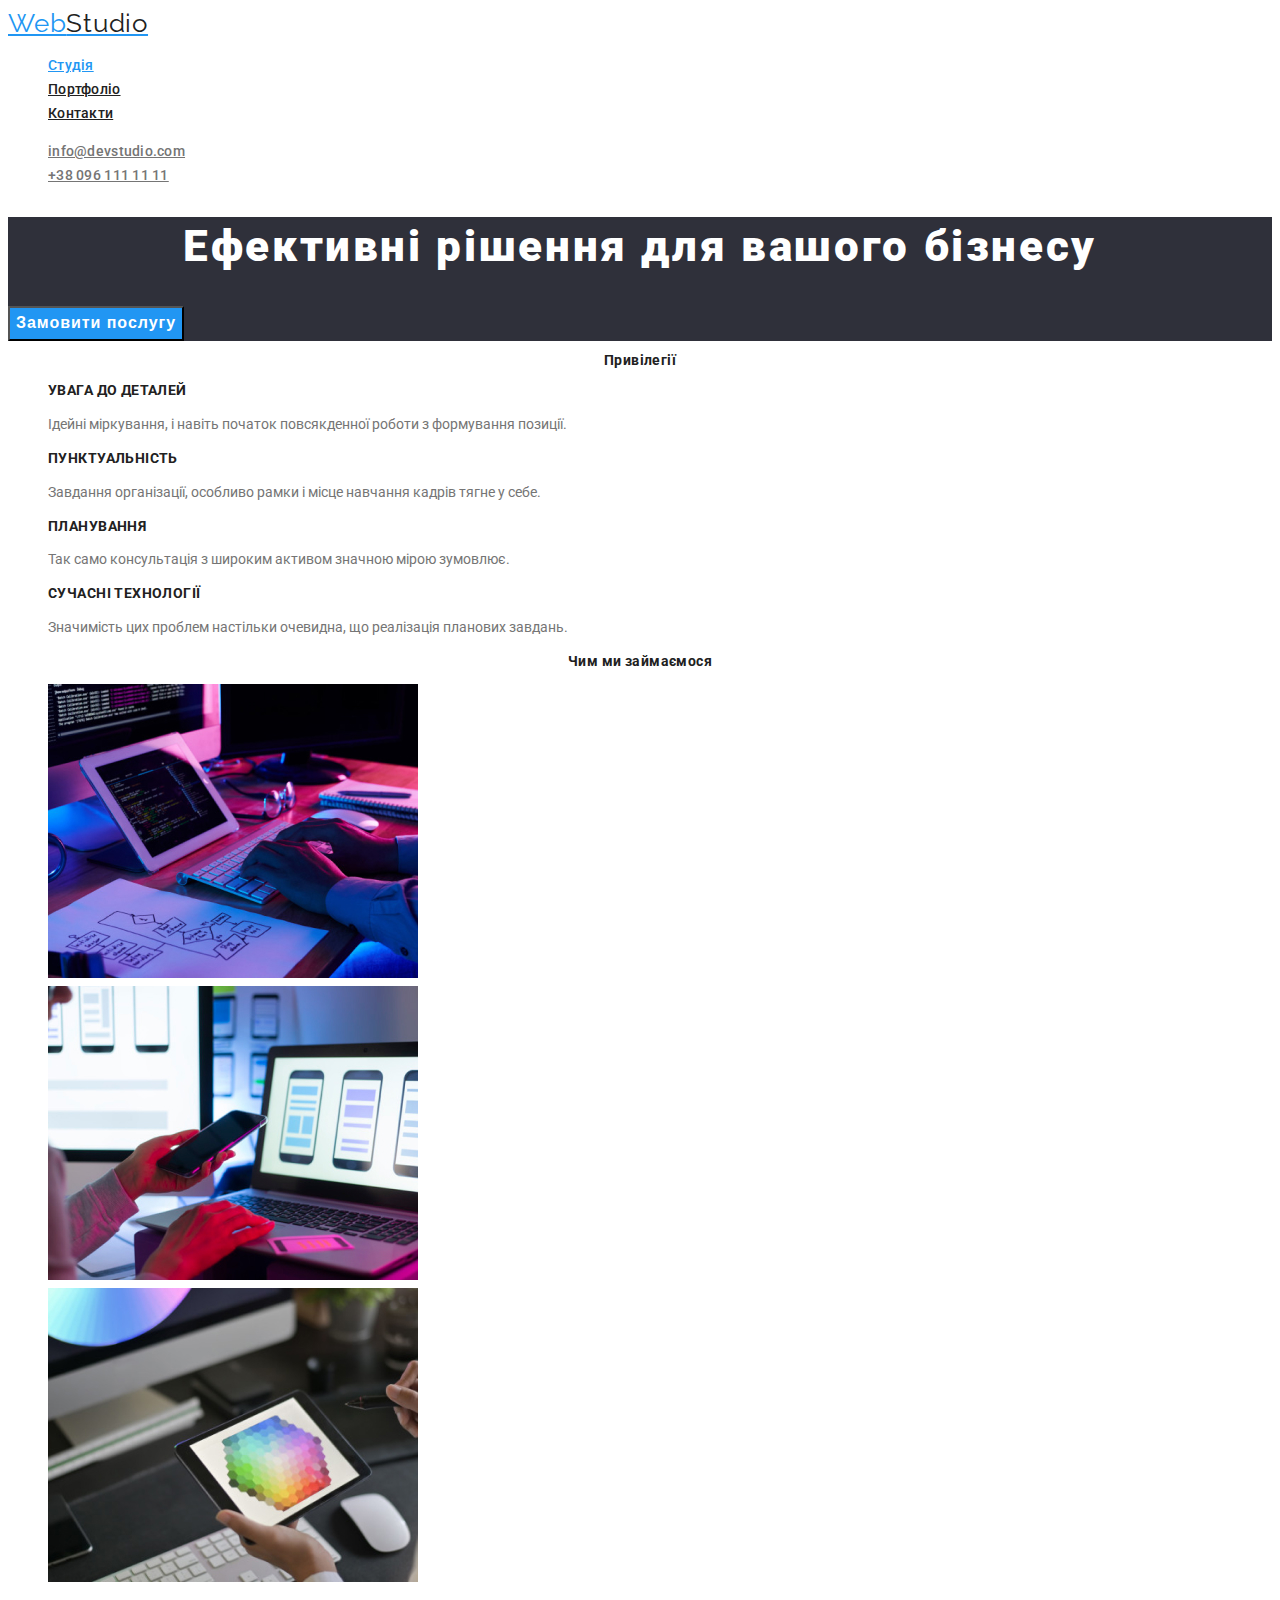
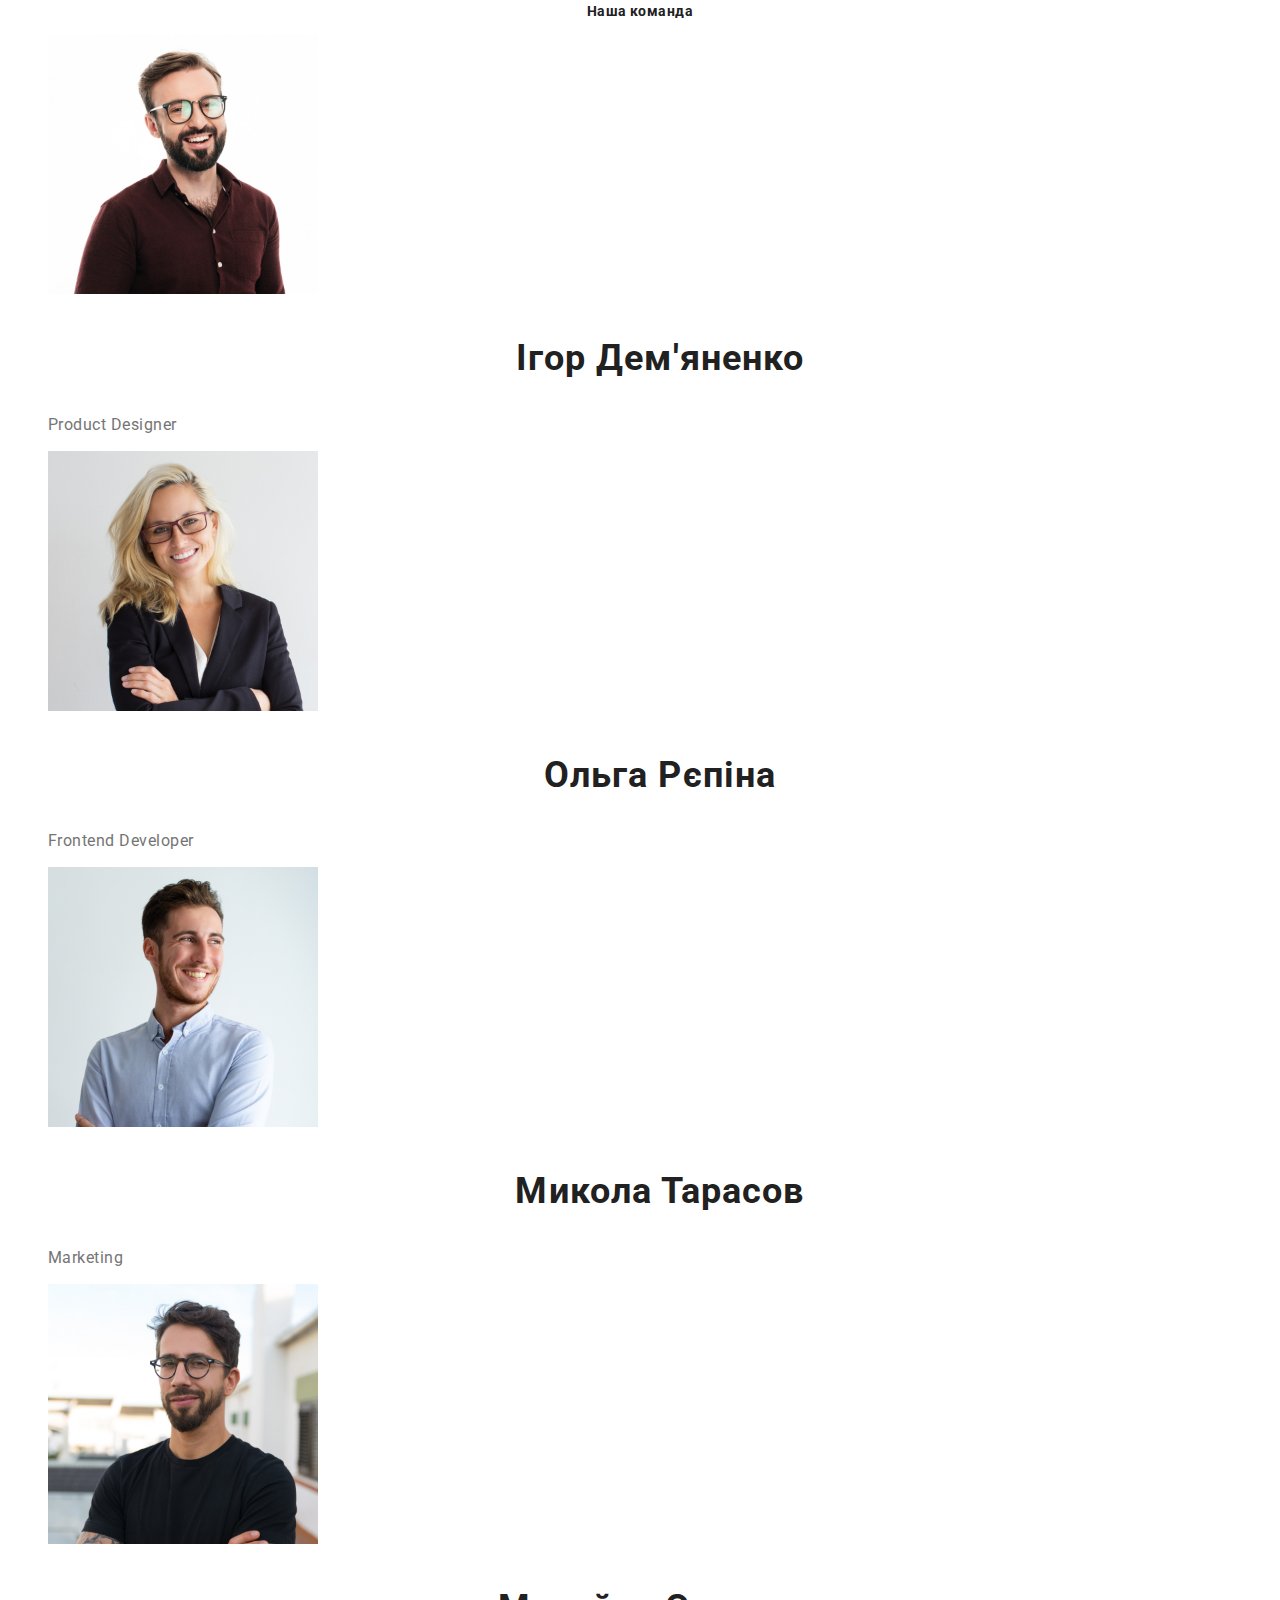
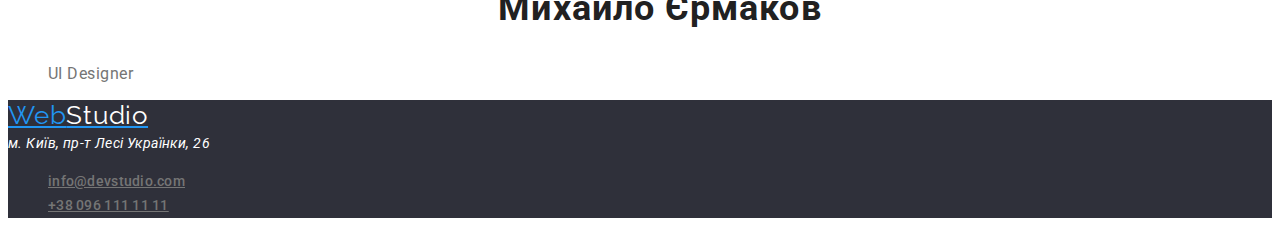
==== index.html @ 07c7538d "dz 02" ====
<!DOCTYPE html>
<html lang="ua">
<head>
    <meta charset="UTF-8">
    <meta http-equiv="X-UA-Compatible" content="IE=edge">
    <meta name="viewport" content="width=device-width, initial-scale=1.0">
    <title>Студія</title>
    <link rel="preconnect" href="https://fonts.googleapis.com">
    <link rel="preconnect" href="https://fonts.gstatic.com" crossorigin>
    <link href="https://fonts.googleapis.com/css2?family=Raleway:wght@700&family=Roboto:wght@400;700;900&display=swap" rel="stylesheet">
    <link rel="stylesheet" href="./css/styles.css">
</head>
    <body class="page">
        <header>
            <nav>
                <a href="./index.html" class="logo">Web<span class="logo-color">Studio</span></a>  
                <ul class="site-nav list">
                    <li><a href="./index.html" class="link current">Студія</a></li>
                    <li><a href="./portfolio.html" class="link">Портфоліо</a></li>
                    <li><a href="" class="link">Контакти</a></li>   
                </ul>
            </nav>
                     <ul class="auth-nav list">
                        <li><a href="mailto:info@devstudio.com" class="link">info@devstudio.com</a></li>
                        <li><a href="tel:+380961111111" class="link">+38 096 111 11 11</a></li>
                    </ul>
        </header>
            <main>
                <div>
                    <section class="hero works">
                        <h1 class="hero-title">Ефективні рішення для вашого бізнесу</h1>
                        <button type="button" class="button primary">Замовити послугу</button>
                    </section>
                </div>
                <section class="section">
                    <h2 class="section-title">Привілегії</h2>
                    <ul class="feature-list">
                        <li>
                            <h3 class="title">УВАГА ДО ДЕТАЛЕЙ</h3>
                            <p>Ідейні міркування, і навіть початок повсякденної роботи з формування позиції.</p> 
                        </li>
                        <li>
                            <h3 class="title">ПУНКТУАЛЬНІСТЬ</h3>
                            <p>Завдання організації, особливо рамки і місце навчання кадрів тягне у себе.</p>
                        </li>
                        <li>
                            <h3 class="title">ПЛАНУВАННЯ</h3>
                            <p>Так само консультація з широким активом значною мірою зумовлює.</p>
                        </li>
                        <li>
                            <h3 class="title">СУЧАСНІ ТЕХНОЛОГІЇ</h3>
                            <p>Значимість цих проблем настільки очевидна, що реалізація планових завдань.</p>
                        </li>
                    </ul>
                </section>

                <section class="section">
                    <h2 class="section-title">Чим ми займаємося</h2>
                            <ul>
                                <li><img src="./img/box-1.jpg" alt="верстка" width="370" height="294"></li>
                                <li><img src="./img/box-2.jpg" alt="огляд додатку" width="370" height="294"></li>
                                <li><img src="./img/box-3.jpg" alt="додаток" width="370" height="294"></li>
                            </ul>
                </section>

                <section class="section">
                    <h2 class="section-title">Наша команда</h2>
                    <ul class="work-list">
                        <li><img src="./img/card-ihor.jpg" alt="Ігор" width="270">
                            <h3 class="title">Ігор Дем'яненко</h3>
                            <p class="text">Product Designer</p>
                        </li>
                        <li><img src="./img/card-olga.jpg" alt="Ольга" width="270">
                            <h3 class="title">Ольга Рєпіна</h3>
                            <p class="text">Frontend Developer</p>
                        </li>
                        <li><img src="./img/card-mykola.jpg" alt="Микола" width="270">
                            <h3 class="title">Микола Тарасов</h3>
                            <p class="text">Marketing</p>
                        </li>
                        <li><img src="./img/card-myhailo.jpg" alt="Михайло" width="270">
                            <h3 class="title">Михайло Єрмаков</h3>
                            <p class="text">UI Designer</p>
                        </li> 
                    </ul>
                </section>
            </main>
            
            <footer class="footer work">        
                <a href="./index.html" class="logo">Web<span class="logo-colors">Studio</span></a>
                <address class="adress">м. Київ, пр-т Лесі Українки, 26</address>
                    <ul class="auth-nav list">
                        <li><a href="mailto:info@devstudio.com" class="link">info@devstudio.com</a></li>
                        <li><a href="tel:+380961111111" class="link">+38 096 111 11 11</a></li>
                    </ul>
            </footer>
        </body>
</html>
---- css/styles.css ----
:root {
    --primary-text-color: #757575;
    --title-text-color: #212121;
    --accent-color: #2196F3;
    --primary-bg-color: #FFFFFF;
}

/* body */

.page {
    background-color: var(--primary-bg-color);
    color: var(--primary-text-color);
    font-family: Roboto, sans-serif;
    font-size: 14px;
    line-height: 1.71;
}  

/* logo */

.logo {
    color: var(--accent-color);
    font-family: Raleway, cursive;
    font-size: 26px;
    line-height: 1.2;
    letter-spacing: 0.03em;
}

.logo-color {
    color: var(--title-text-color);
}

ul {
    list-style: none;
}

/* site nav */

.site-nav a {
    color: var(--title-text-color);
    font-weight: 500;
    font-family: inherit;
    font-size: 14px;
    line-height: 1.14;
    letter-spacing: 0.02em;
}

.site-nav .link:hover,
.site-nav .linnk:focus {
    color: var(--accent-color);
}

.site-nav .link.current {
    color: var(--accent-color);
}

.auth-nav a {
    color: var(--primary-text-color);
    font-weight: 500;
    font-size: 14px;
    line-height: 1.14;
    letter-spacing: 0.02em;
}

.auth-nav .link:hover,
.auth-nav .link:focus {
    color: var(--accent-color);
}

/* hero */

.hero-title {
    color: var(--primary-bg-color);
    font-weight: 900;
    font-size: 44px;
    line-height: 1.36;
    letter-spacing: 0.06em;
    text-align: center;
}

.works {
    background-color: #2F303A;
}

.button.primary {
    background-color: var(--accent-color);
    color: var(--primary-bg-color);
    font-weight: 700;
    font-size: 16px;
    line-height: 1.8;
    letter-spacing: 0.06em;
}


.section-title {
    color: var(--title-text-color);
    font-weight: 700;
    font-size: 14px;
    line-height: 1.14;
    text-align: center;
    letter-spacing: 0.03em;
}

.feature-list .title {
    color: var(--title-text-color);
    font-weight: 700;
    font-size: 14px;
    line-height: 1.14;
    letter-spacing: 0.03em;
}

.feature-list .text {
    font-weight: 400;
    font-size: 14px;
    line-height: 1.71;
    letter-spacing: 0.03em;
}

.work-list .title {
    color: var(--title-text-color);
    font-weight: 700;
    font-size: 36px;
    line-height: 1.16;
    text-align: center;
    letter-spacing: 0.03em;
}

.work-list .text {
    font-weight: 400;
    font-size: 16px;
    line-height: 1.18;
    letter-spacing: 0.03em;
}



.adress {
    color: var(--primary-bg-color);
    font-weight: 400;
    font-size: 14px;
    line-height: 1.71;
    letter-spacing: 0.03em;
}

.work {
    background-color: #2F303A;
}

.logo-colors {
    color: var(--primary-bg-color);
}

.title-text {
    font-weight: 400;
    font-size: 16px;
    line-height: 1.87;
    letter-spacing: 0.03em;
}
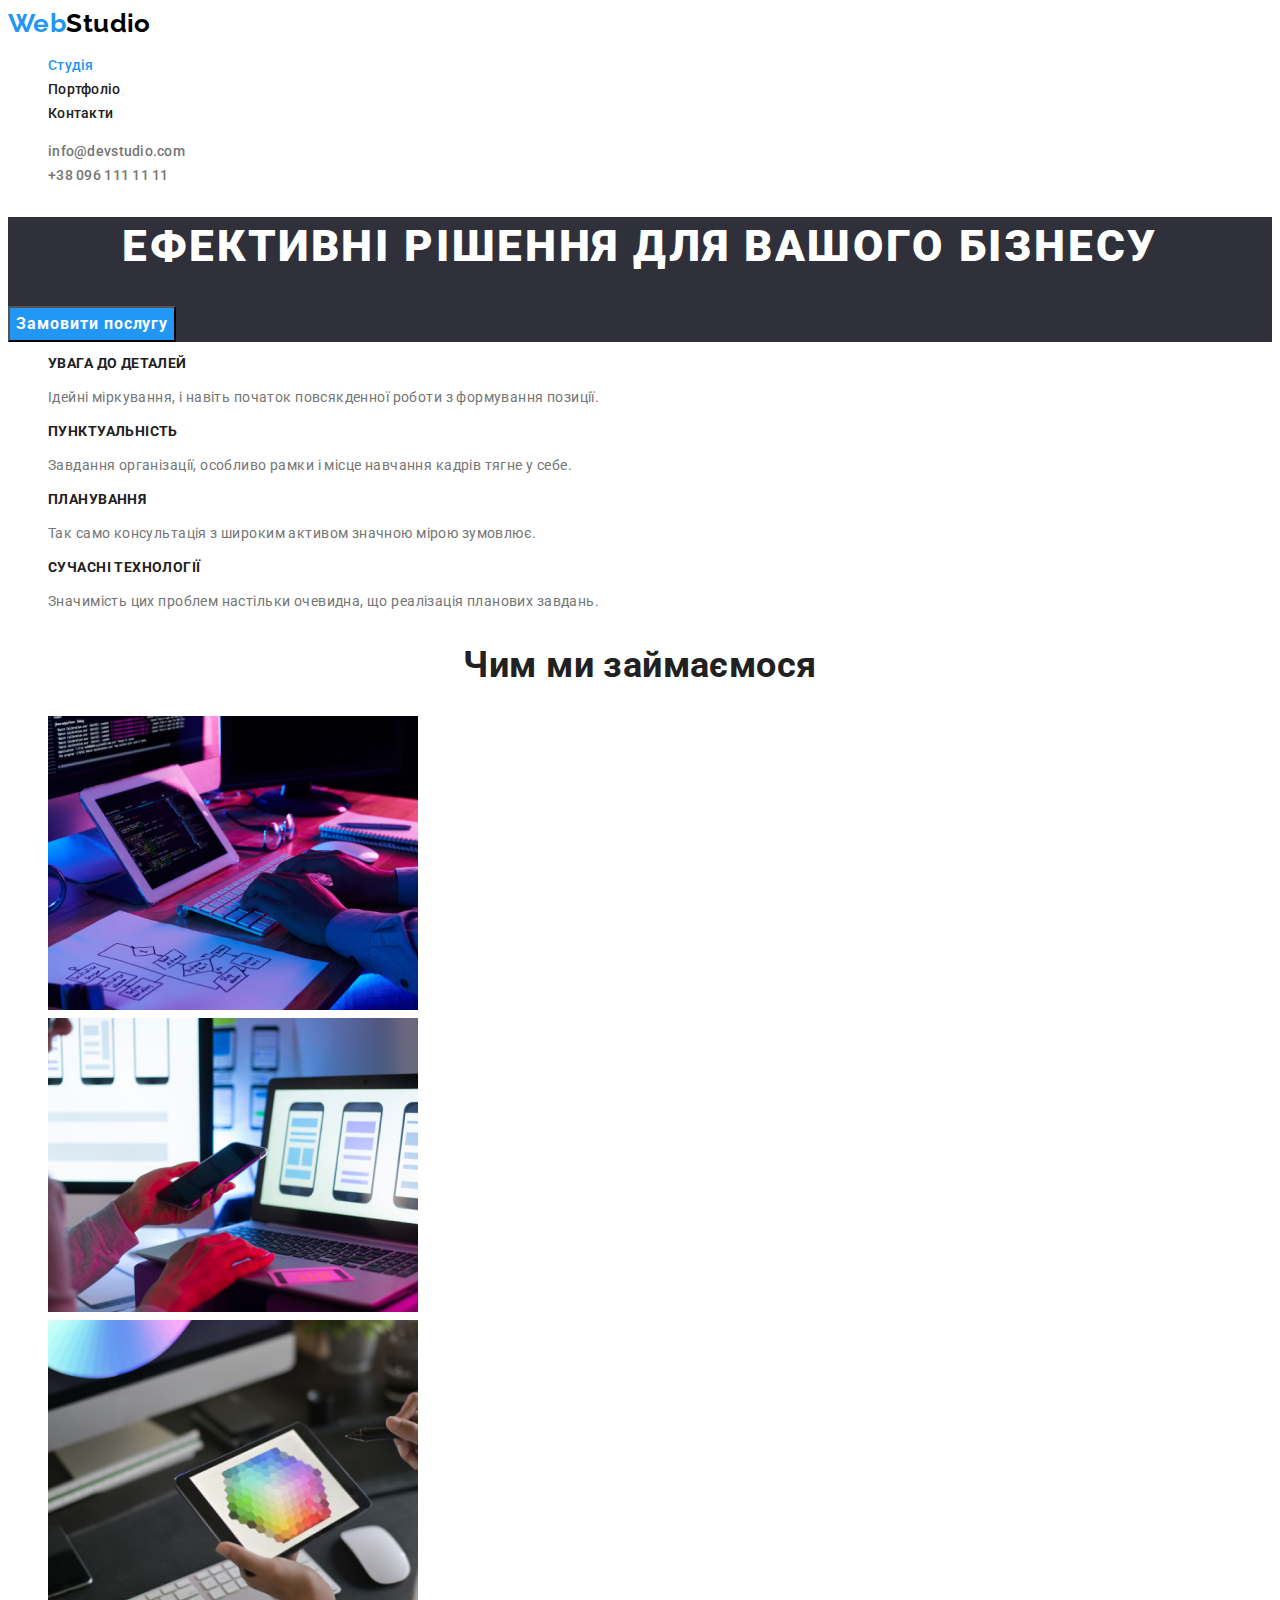
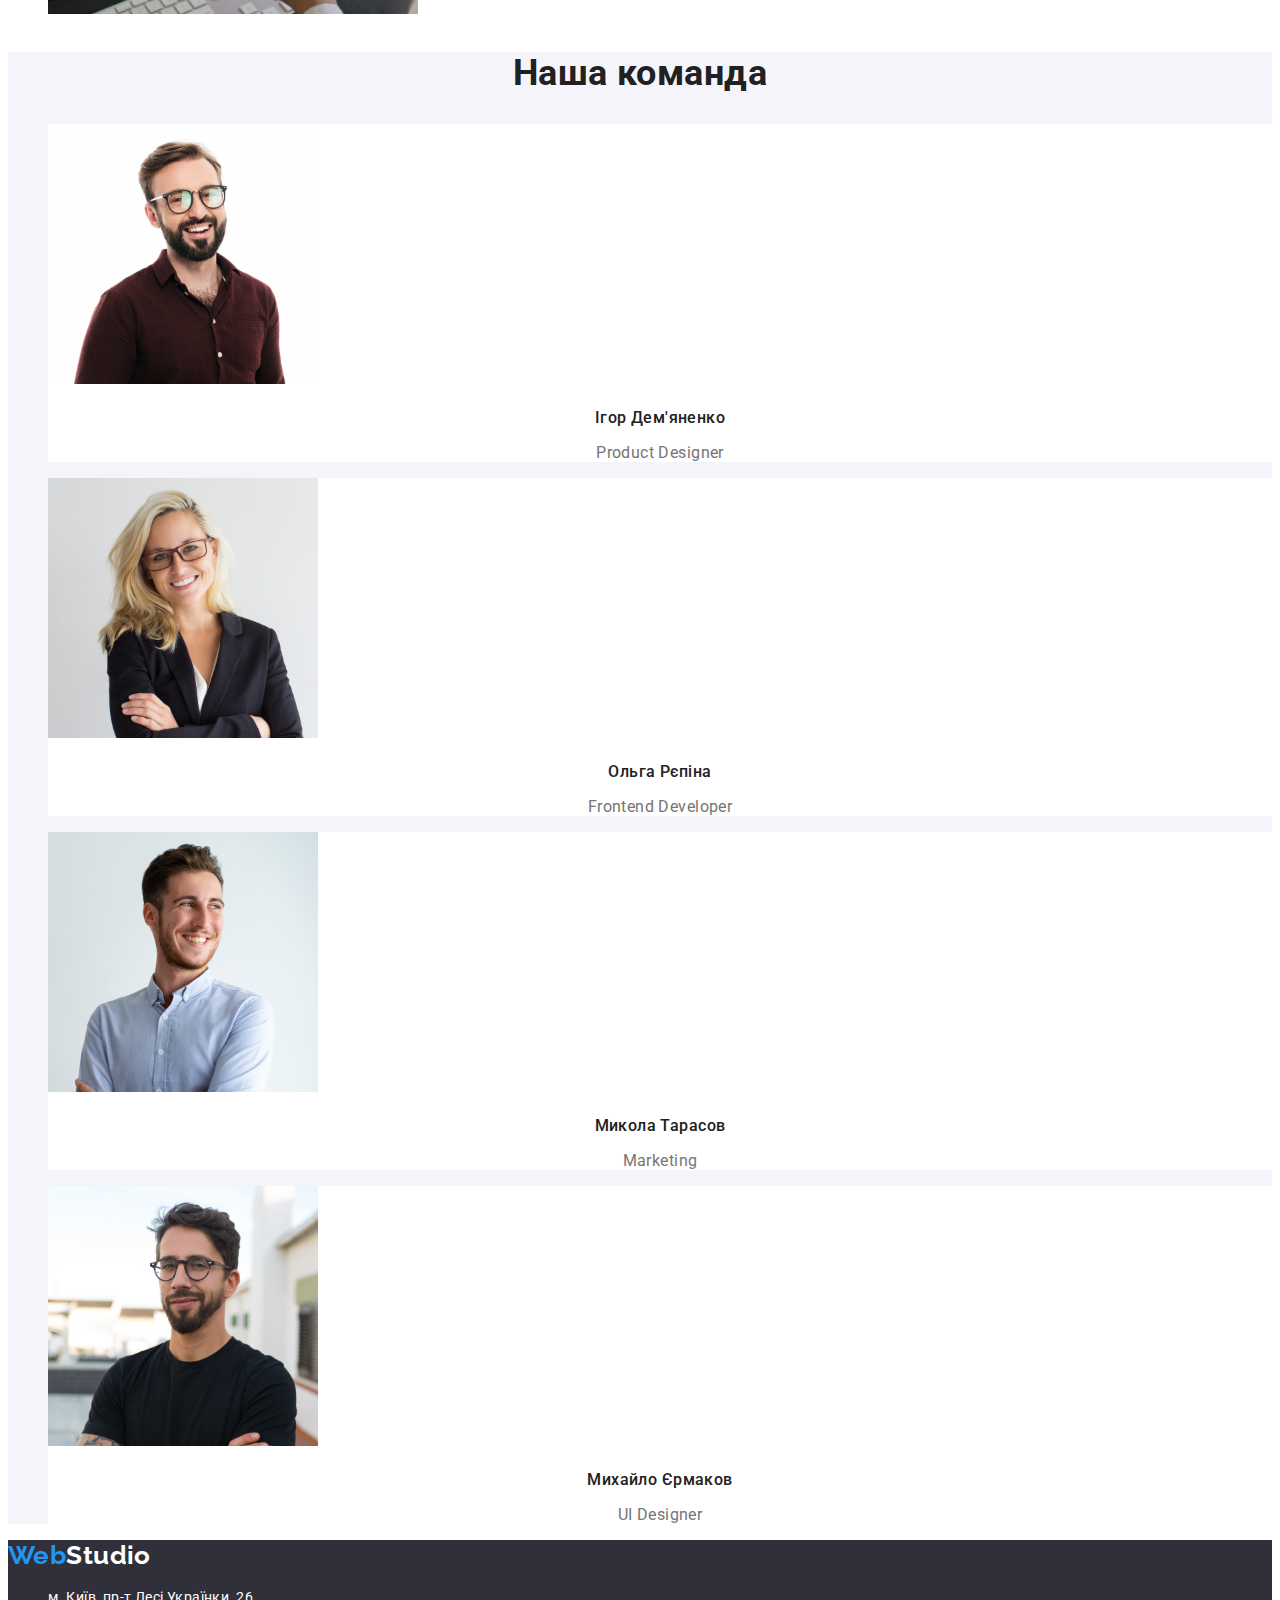
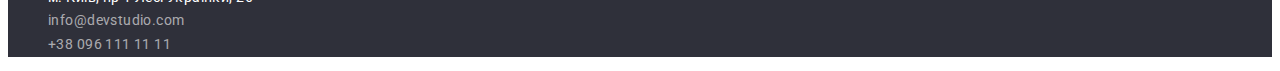
==== commit 6c042fec: "." ====
--- a/index.html
+++ b/index.html
@@ -1,98 +1,143 @@
 <!DOCTYPE html>
-<html lang="ua">
-<head>
-    <meta charset="UTF-8">
-    <meta http-equiv="X-UA-Compatible" content="IE=edge">
-    <meta name="viewport" content="width=device-width, initial-scale=1.0">
+<html lang="uk">
+  <head>
+    <meta charset="UTF-8" />
+    <meta http-equiv="X-UA-Compatible" content="IE=edge" />
+    <meta name="viewport" content="width=device-width, initial-scale=1.0" />
     <title>Студія</title>
-    <link rel="preconnect" href="https://fonts.googleapis.com">
-    <link rel="preconnect" href="https://fonts.gstatic.com" crossorigin>
-    <link href="https://fonts.googleapis.com/css2?family=Raleway:wght@700&family=Roboto:wght@400;700;900&display=swap" rel="stylesheet">
-    <link rel="stylesheet" href="./css/styles.css">
-</head>
-    <body class="page">
-        <header>
-            <nav>
-                <a href="./index.html" class="logo">Web<span class="logo-color">Studio</span></a>  
-                <ul class="site-nav list">
-                    <li><a href="./index.html" class="link current">Студія</a></li>
-                    <li><a href="./portfolio.html" class="link">Портфоліо</a></li>
-                    <li><a href="" class="link">Контакти</a></li>   
-                </ul>
-            </nav>
-                     <ul class="auth-nav list">
-                        <li><a href="mailto:info@devstudio.com" class="link">info@devstudio.com</a></li>
-                        <li><a href="tel:+380961111111" class="link">+38 096 111 11 11</a></li>
-                    </ul>
-        </header>
-            <main>
-                <div>
-                    <section class="hero works">
-                        <h1 class="hero-title">Ефективні рішення для вашого бізнесу</h1>
-                        <button type="button" class="button primary">Замовити послугу</button>
-                    </section>
-                </div>
-                <section class="section">
-                    <h2 class="section-title">Привілегії</h2>
-                    <ul class="feature-list">
-                        <li>
-                            <h3 class="title">УВАГА ДО ДЕТАЛЕЙ</h3>
-                            <p>Ідейні міркування, і навіть початок повсякденної роботи з формування позиції.</p> 
-                        </li>
-                        <li>
-                            <h3 class="title">ПУНКТУАЛЬНІСТЬ</h3>
-                            <p>Завдання організації, особливо рамки і місце навчання кадрів тягне у себе.</p>
-                        </li>
-                        <li>
-                            <h3 class="title">ПЛАНУВАННЯ</h3>
-                            <p>Так само консультація з широким активом значною мірою зумовлює.</p>
-                        </li>
-                        <li>
-                            <h3 class="title">СУЧАСНІ ТЕХНОЛОГІЇ</h3>
-                            <p>Значимість цих проблем настільки очевидна, що реалізація планових завдань.</p>
-                        </li>
-                    </ul>
-                </section>
+    <link rel="preconnect" href="https://fonts.googleapis.com" />
+    <link rel="preconnect" href="https://fonts.gstatic.com" crossorigin />
+    <link
+      href="https://fonts.googleapis.com/css2?family=Raleway:wght@700&family=Roboto:wght@400;500;700;900&display=swap"
+      rel="stylesheet"
+    />
+    <link rel="stylesheet" href="./css/styles.css" />
+  </head>
+  <body class="page">
+    <header class="header">
+      <nav class="site-nav">
+        <a class="link logo" href="./index.html"><span class="accent">Web</span>Studio</a>
+        <ul class="list">
+          <li>
+            <a class="link page current" href="./index.html">Студія</a>
+          </li>
+          <li>
+            <a class="link page" href="./portfolio.html">Портфоліо</a>
+          </li>
+          <li>
+            <a class="link page" href="">Контакти</a>
+          </li>
+        </ul>
+      </nav>
+      <ul class="list contact-list">
+        <li>
+          <a class="link" href="mailto:info@devstudio.com">info@devstudio.com</a>
+        </li>
+        <li>
+          <a class="link" href="tel:+380961111111">+38 096 111 11 11</a>
+        </li>
+      </ul>
+    </header>
 
-                <section class="section">
-                    <h2 class="section-title">Чим ми займаємося</h2>
-                            <ul>
-                                <li><img src="./img/box-1.jpg" alt="верстка" width="370" height="294"></li>
-                                <li><img src="./img/box-2.jpg" alt="огляд додатку" width="370" height="294"></li>
-                                <li><img src="./img/box-3.jpg" alt="додаток" width="370" height="294"></li>
-                            </ul>
-                </section>
+    <main class="main">
+      <section class="section hero">
+        <h1 class="hero-title">Ефективні рішення для вашого бізнесу</h1>
+        <button class="button primary" type="button">Замовити послугу</button>
+      </section>
 
-                <section class="section">
-                    <h2 class="section-title">Наша команда</h2>
-                    <ul class="work-list">
-                        <li><img src="./img/card-ihor.jpg" alt="Ігор" width="270">
-                            <h3 class="title">Ігор Дем'яненко</h3>
-                            <p class="text">Product Designer</p>
-                        </li>
-                        <li><img src="./img/card-olga.jpg" alt="Ольга" width="270">
-                            <h3 class="title">Ольга Рєпіна</h3>
-                            <p class="text">Frontend Developer</p>
-                        </li>
-                        <li><img src="./img/card-mykola.jpg" alt="Микола" width="270">
-                            <h3 class="title">Микола Тарасов</h3>
-                            <p class="text">Marketing</p>
-                        </li>
-                        <li><img src="./img/card-myhailo.jpg" alt="Михайло" width="270">
-                            <h3 class="title">Михайло Єрмаков</h3>
-                            <p class="text">UI Designer</p>
-                        </li> 
-                    </ul>
-                </section>
-            </main>
-            
-            <footer class="footer work">        
-                <a href="./index.html" class="logo">Web<span class="logo-colors">Studio</span></a>
-                <address class="adress">м. Київ, пр-т Лесі Українки, 26</address>
-                    <ul class="auth-nav list">
-                        <li><a href="mailto:info@devstudio.com" class="link">info@devstudio.com</a></li>
-                        <li><a href="tel:+380961111111" class="link">+38 096 111 11 11</a></li>
-                    </ul>
-            </footer>
-        </body>
-</html> +      <section class="section features">
+        <h2 class="section-title">Особливості нашої компанії</h2>
+        <ul class="list features-list">
+          <li>
+            <h3 class="title">Увага до деталей</h3>
+            <p class="description">
+              Ідейні міркування, і навіть початок повсякденної роботи з формування позиції.
+            </p>
+          </li>
+          <li>
+            <h3 class="title">Пунктуальність</h3>
+            <p class="description">
+              Завдання організації, особливо рамки і місце навчання кадрів тягне у себе.
+            </p>
+          </li>
+          <li>
+            <h3 class="title">Планування</h3>
+            <p class="description">
+              Так само консультація з широким активом значною мірою зумовлює.
+            </p>
+          </li>
+          <li>
+            <h3 class="title">Сучасні технології</h3>
+            <p class="description">
+              Значимість цих проблем настільки очевидна, що реалізація планових завдань.
+            </p>
+          </li>
+        </ul>
+      </section>
+
+      <section class="section work-examples">
+        <h2 class="section-title">Чим ми займаємося</h2>
+        <ul class="list work-list">
+          <li>
+            <img src="./img/box-1.jpg" alt="Людина працює за комп'ютером" width="370" />
+          </li>
+          <li>
+            <img src="./img/box-2.jpg" alt="Людина працює за комп'ютером" width="370" />
+          </li>
+
+          <li>
+            <img src="./img/box-3.jpg" alt="Людина працює за комп'ютером" width="370" />
+          </li>
+        </ul>
+      </section>
+
+      <section class="section team">
+        <h2 class="section-title">Наша команда</h2>
+        <ul class="list team-list">
+          <li class="card">
+            <img src="./img/card-ihor.jpg" alt="Дизайнер Ігор Дем'яненко" width="270" />
+            <h3 class="title">Ігор Дем'яненко</h3>
+            <p class="description" lang="en">Product Designer</p>
+          </li>
+          <li class="card">
+            <img src="./img/card-olga.jpg" alt="Фронт Енд розробник Ольга Рєпіна" width="270" />
+            <h3 class="title">Ольга Рєпіна</h3>
+            <p class="description" lang="en">Frontend Developer</p>
+          </li>
+          <li class="card">
+            <img src="./img/card-mykola.jpg" alt="Маркетолог Микола Тарасов" width="270" />
+            <h3 class="title">Микола Тарасов</h3>
+            <p class="description" lang="en">Marketing</p>
+          </li>
+          <li class="card">
+            <img src="./img/card-myhailo.jpg" alt="Дизайнер Михайло Єрамаков" width="270" />
+            <h3 class="title">Михайло Єрмаков</h3>
+            <p class="description" lang="en">UI Designer</p>
+          </li>
+        </ul>
+      </section>
+    </main>
+
+    <!-- Site footer -->
+    <footer class="footer">
+      <!-- Web-studio Logo -->
+      <a class="link logo" href="./index.html"><span class="accent">Web</span>Studio</a>
+      <!-- Web-studio contacts -->
+      <address class="contacts">
+        <ul class="list">
+          <li>
+            <a class="link gmaps" href="https://goo.gl/maps/LqEMvfZFrGtLSNi77" target="_blank"
+              >м. Київ, пр-т Лесі Українки, 26</a
+            >
+          </li>
+          <li>
+            <a class="link contact" href="mailto:info@devstudio.com">info@devstudio.com</a>
+          </li>
+          <li>
+            <a class="link contact" href="tel:+380961111111">+38 096 111 11 11</a>
+          </li>
+        </ul>
+      </address>
+    </footer>
+  </body>
+</html>--- a/css/styles.css
+++ b/css/styles.css
@@ -1,157 +1,212 @@
 :root {
-    --primary-text-color: #757575;
-    --title-text-color: #212121;
-    --accent-color: #2196F3;
-    --primary-bg-color: #FFFFFF;
-}
-
-/* body */
-
-.page {
-    background-color: var(--primary-bg-color);
-    color: var(--primary-text-color);
+    --primary-text-clr: #757575;
+    --sec-text-clr: #ffffff;
+    --title-text-clr: #212121;
+    --primary-accent-clr: #2196f3;
+    --sec-accent-clr: #f5f4fa;
+    --primary-bkg-clr: #ffffff;
+    --sec-bkg-clr: #2f303a;
+    --logo-sec-clr: #000000;
+    --primary-fnt-size: 16px;
+    --sec-fnt-size: 14px;
+    --prime-letr-space: 0.03em;
+    --prime-fnt-weight: 500;
+  }
+  
+  .page {
     font-family: Roboto, sans-serif;
-    font-size: 14px;
+    font-size: var(--sec-fnt-size);
+    letter-spacing: var(--prime-letr-space);
     line-height: 1.71;
-}  
-
-/* logo */
-
-.logo {
-    color: var(--accent-color);
-    font-family: Raleway, cursive;
+    background-color: var(--primary-bkg-clr);
+    color: var(--primary-text-clr);
+  }
+  
+  .list {
+    list-style: none;
+  }
+  
+  .link {
+    text-decoration: none;
+    font-style: normal;
+    color: inherit;
+  }
+
+  .link.logo {
+    font-family: Raleway, sans-serif;
+    font-style: normal;
+    font-weight: 700;
     font-size: 26px;
     line-height: 1.2;
-    letter-spacing: 0.03em;
-}
-
-.logo-color {
-    color: var(--title-text-color);
-}
-
-ul {
-    list-style: none;
-}
-
-/* site nav */
-
-.site-nav a {
-    color: var(--title-text-color);
-    font-weight: 500;
+    color: var(--logo-sec-clr);
+  }
+  .link.logo .accent {
+    color: var(--primary-accent-clr);
+  }
+  
+  .button {
     font-family: inherit;
-    font-size: 14px;
+    font-weight: var(--prime-fnt-weight);
+    font-size: var(--primary-fnt-size);
+    line-height: 1.62;
+    letter-spacing: var(--prime-letr-space);
+    cursor: pointer;
+  }
+  .button.primary {
+    color: var(--primary-bkg-clr);
+    background-color: var(--primary-accent-clr);
+  }
+  .button.secondary {
+    color: var(--title-text-clr);
+    background-color: var(--sec-accent-clr);
+  }
+  .button.secondary:hover {
+    color: var(--sec-text-clr);
+    background-color: var(--primary-accent-clr);
+  }
+  .button.active {
+    background-color: var(--primary-accent-clr);
+    color: var(--sec-text-clr);
+  }
+  
+  .header .site-nav .link.page {
+    font-weight: var(--prime-fnt-weight);
     line-height: 1.14;
     letter-spacing: 0.02em;
-}
-
-.site-nav .link:hover,
-.site-nav .linnk:focus {
-    color: var(--accent-color);
-}
-
-.site-nav .link.current {
-    color: var(--accent-color);
-}
-
-.auth-nav a {
-    color: var(--primary-text-color);
-    font-weight: 500;
-    font-size: 14px;
+    color: var(--title-text-clr);
+  }
+  .header .site-nav .link.page:hover,
+  .header .site-nav .link.page:focus {
+    color: var(--primary-accent-clr);
+  }
+  
+  .header .site-nav .link.page.current {
+    color: var(--primary-accent-clr);
+  }
+  
+  .header .contact-list .link {
+    font-weight: var(--prime-fnt-weight);
     line-height: 1.14;
     letter-spacing: 0.02em;
-}
-
-.auth-nav .link:hover,
-.auth-nav .link:focus {
-    color: var(--accent-color);
-}
-
-/* hero */
-
-.hero-title {
-    color: var(--primary-bg-color);
+    color: var(--primary-text-clr);
+  }
+  .header .contact-list .link:hover {
+    color: var(--primary-accent-clr);
+  }
+  
+  .main .section-title {
+    font-size: 36px;
+    line-height: 1.17;
+    text-align: center;
+    color: var(--title-text-clr);
+  }
+  
+
+  .main .section.hero {
+    background-color: var(--sec-bkg-clr);
+  }
+
+  .main .section.hero .hero-title {
     font-weight: 900;
     font-size: 44px;
     line-height: 1.36;
+    text-align: center;
     letter-spacing: 0.06em;
-    text-align: center;
-}
-
-.works {
-    background-color: #2F303A;
-}
-
-.button.primary {
-    background-color: var(--accent-color);
-    color: var(--primary-bg-color);
+    text-transform: uppercase;
+    color: var(--sec-text-clr);
+  }
+
+  .main .section.hero .button.primary {
     font-weight: 700;
-    font-size: 16px;
-    line-height: 1.8;
+    font-size: var(--primary-fnt-size);
+    line-height: 1.88;
     letter-spacing: 0.06em;
-}
-
-
-.section-title {
-    color: var(--title-text-color);
-    font-weight: 700;
-    font-size: 14px;
+    color: var(--sec-text-clr);
+  }
+  
+  .main .section.features .section-title {
+    position: absolute;
+    width: 1px;
+    height: 1px;
+    margin: -1px;
+    border: 0;
+    padding: 0;
+    white-space: nowrap;
+    clip-path: inset(100%);
+    clip: rect(0 0 0 0);
+    overflow: hidden;
+  }
+  .main .section.features .features-list .title {
+    font-size: var(--sec-fnt-size);
     line-height: 1.14;
-    text-align: center;
-    letter-spacing: 0.03em;
-}
-
-.feature-list .title {
-    color: var(--title-text-color);
-    font-weight: 700;
-    font-size: 14px;
-    line-height: 1.14;
-    letter-spacing: 0.03em;
-}
-
-.feature-list .text {
-    font-weight: 400;
-    font-size: 14px;
+    text-transform: uppercase;
+    color: var(--title-text-clr);
+  }
+  
+  .main .section.team {
+    background-color: var(--sec-accent-clr);
+  }
+
+  .main .section.team .team-list .card {
+    background-color: var(--primary-bkg-clr);
+  }
+
+  .main .section.team .team-list .title {
+    font-weight: var(--prime-fnt-weight);
+    font-size: var(--primary-fnt-size);
+    line-height: 1.19;
+    text-align: center;
+    color: var(--title-text-clr);
+  }
+
+  .main .section.team .team-list .description {
+    font-size: var(--primary-fnt-size);
+    line-height: 1.19;
+    text-align: center;
+  }
+  
+  .footer {
+    background-color: var(--sec-bkg-clr);
+  }
+
+  .footer .contacts .link.contact {
     line-height: 1.71;
-    letter-spacing: 0.03em;
-}
-
-.work-list .title {
-    color: var(--title-text-color);
-    font-weight: 700;
-    font-size: 36px;
-    line-height: 1.16;
-    text-align: center;
-    letter-spacing: 0.03em;
-}
-
-.work-list .text {
-    font-weight: 400;
-    font-size: 16px;
-    line-height: 1.18;
-    letter-spacing: 0.03em;
-}
-
-
-
-.adress {
-    color: var(--primary-bg-color);
-    font-weight: 400;
-    font-size: 14px;
+    color: rgba(255, 255, 255, 0.6);
+  }
+  .footer .contacts .link.contact:hover {
+    color: var(--primary-accent-clr);
+  }
+
+  .footer .contacts .link.gmaps {
     line-height: 1.71;
-    letter-spacing: 0.03em;
-}
-
-.work {
-    background-color: #2F303A;
-}
-
-.logo-colors {
-    color: var(--primary-bg-color);
-}
-
-.title-text {
-    font-weight: 400;
-    font-size: 16px;
-    line-height: 1.87;
-    letter-spacing: 0.03em;
-}+    color: var(--sec-text-clr);
+  }
+
+  .footer .link.logo {
+    color: var(--sec-text-clr);
+  }
+
+  .main .section.projects .projects-title {
+    position: absolute;
+    width: 1px;
+    height: 1px;
+    margin: -1px;
+    border: 0;
+    padding: 0;
+    white-space: nowrap;
+    clip-path: inset(100%);
+    clip: rect(0 0 0 0);
+    overflow: hidden;
+  }
+
+  .main .section.projects .projects-list .title {
+    font-size: 18px;
+    line-height: 2;
+    letter-spacing: 0.06em;
+    color: var(--title-text-clr);
+  }
+
+  .main .section.projects .projects-list .description {
+    font-size: var(--primary-fnt-size);
+    line-height: 1.88;
+  }